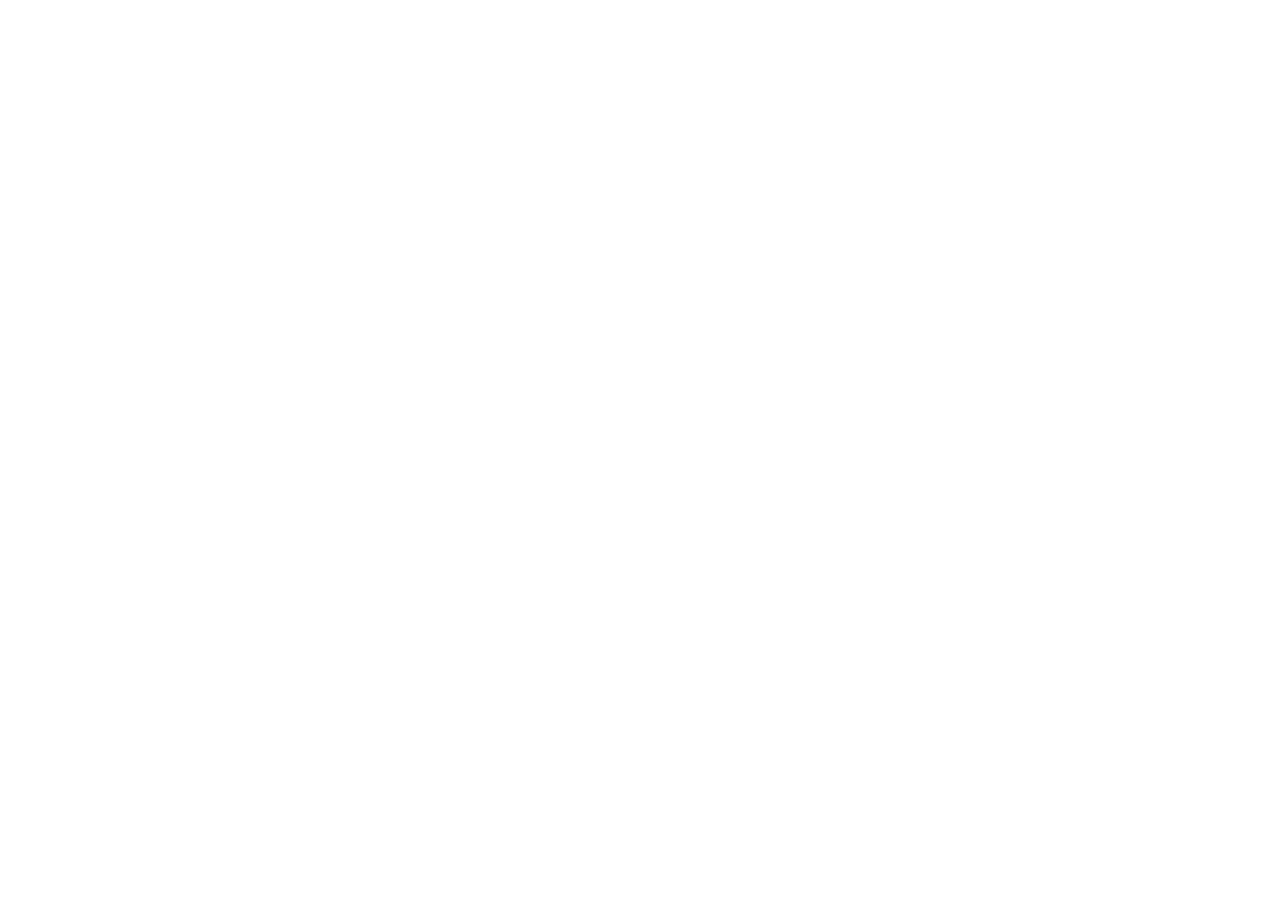
==== index.html @ 57c8b49c "Inicio del proyecto" ====
<!doctype html>
<html lang="es">
  <head></head>
    <title>Ecommerce</title>
    <!-- Required meta tags -->
    <meta charset="utf-8">
    <meta name="viewport" content="width=device-width, initial-scale=1, shrink-to-fit=no">

    <!-- Bootstrap CSS -->
    <link rel="stylesheet" href="https://stackpath.bootstrapcdn.com/bootstrap/4.3.1/css/bootstrap.min.css" integrity="sha384-ggOyR0iXCbMQv3Xipma34MD+dH/1fQ784/j6cY/iJTQUOhcWr7x9JvoRxT2MZw1T" crossorigin="anonymous">
  </head>
  <body>
      

    


    <!-- Optional JavaScript -->
    <!-- jQuery first, then Popper.js, then Bootstrap JS -->
    <script src="https://code.jquery.com/jquery-3.3.1.slim.min.js" integrity="sha384-q8i/X+965DzO0rT7abK41JStQIAqVgRVzpbzo5smXKp4YfRvH+8abtTE1Pi6jizo" crossorigin="anonymous"></script>
    <script src="https://cdnjs.cloudflare.com/ajax/libs/popper.js/1.14.7/umd/popper.min.js" integrity="sha384-UO2eT0CpHqdSJQ6hJty5KVphtPhzWj9WO1clHTMGa3JDZwrnQq4sF86dIHNDz0W1" crossorigin="anonymous"></script>
    <script src="https://stackpath.bootstrapcdn.com/bootstrap/4.3.1/js/bootstrap.min.js" integrity="sha384-JjSmVgyd0p3pXB1rRibZUAYoIIy6OrQ6VrjIEaFf/nJGzIxFDsf4x0xIM+B07jRM" crossorigin="anonymous"></script>
  </body>
</html>
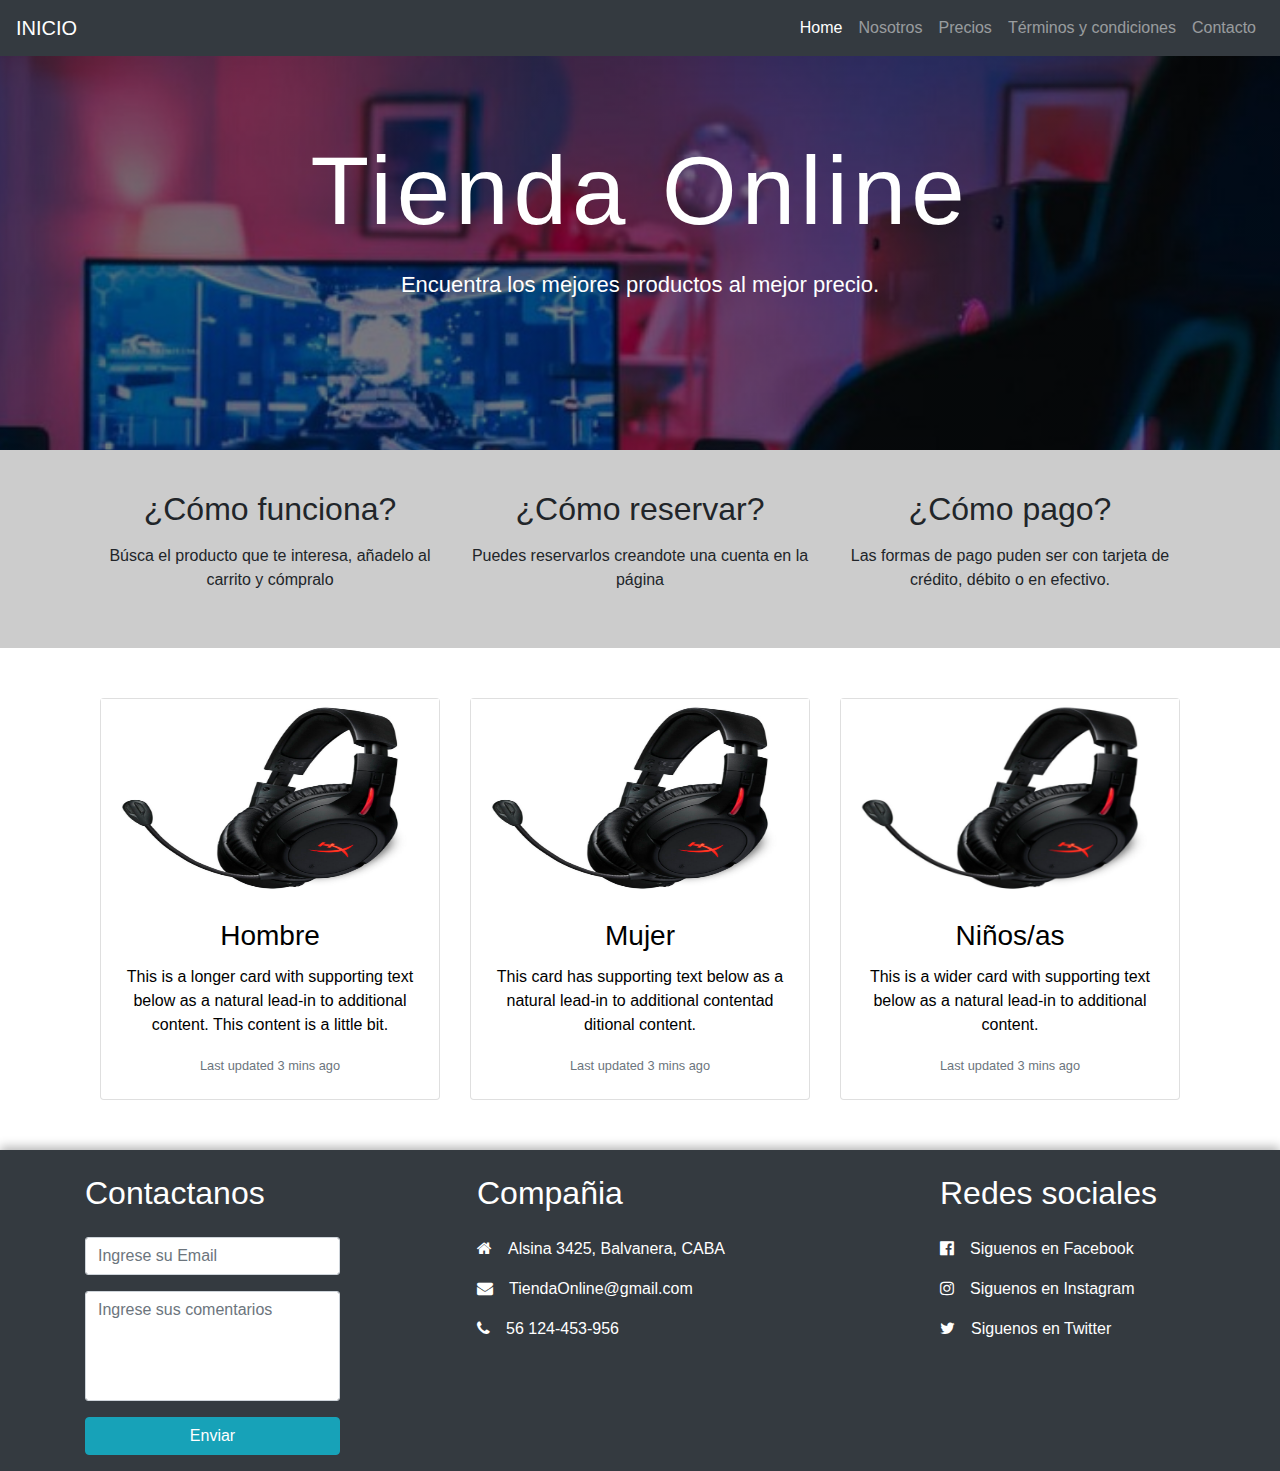
==== commit f284a243: "Correccion de Index y sus estilos" ====
--- a/index.html
+++ b/index.html
@@ -1,24 +1,195 @@
 <!doctype html>
 <html lang="es">
-  <head></head>
-    <title>Ecommerce</title>
-    <!-- Required meta tags -->
-    <meta charset="utf-8">
-    <meta name="viewport" content="width=device-width, initial-scale=1, shrink-to-fit=no">
 
-    <!-- Bootstrap CSS -->
-    <link rel="stylesheet" href="https://stackpath.bootstrapcdn.com/bootstrap/4.3.1/css/bootstrap.min.css" integrity="sha384-ggOyR0iXCbMQv3Xipma34MD+dH/1fQ784/j6cY/iJTQUOhcWr7x9JvoRxT2MZw1T" crossorigin="anonymous">
-  </head>
-  <body>
-      
+<head>
+	<!-- Required meta tags -->
+	<meta charset="utf-8">
+	<meta name="viewport" content="width=device-width, initial-scale=1, shrink-to-fit=no">
 
-    
+	<!-- Bootstrap CSS -->
+	<link rel="stylesheet" href="https://stackpath.bootstrapcdn.com/bootstrap/4.5.2/css/bootstrap.min.css"
+		integrity="sha384-JcKb8q3iqJ61gNV9KGb8thSsNjpSL0n8PARn9HuZOnIxN0hoP+VmmDGMN5t9UJ0Z" crossorigin="anonymous">
+
+	<!-- ESTILO CSS -->
+	<link rel="stylesheet" type="text/css" href="css/estilo.css">
+
+	<!--Font Awesome(iconos)-->
+	<link rel="stylesheet" href="https://cdnjs.cloudflare.com/ajax/libs/font-awesome/4.7.0/css/font-awesome.min.css">
+
+	<title>¡Tienda Online!</title>
+</head>
+
+<body>
+	<!--BARRA DE NAVEGACION-->
+	<nav class="navbar navbar-expand-md navbar-dark bg-dark fixed-top">
+		<a class="navbar-brand" href="">INICIO</a>
+		<button class="navbar-toggler" type="button" data-toggle="collapse" data-target="#navbarSupportedContent"
+			aria-controls="navbarNavDropdown" aria-expanded="false" aria-label="Toggle navigation">
+			<span class="navbar-toggler-icon"></span>
+		</button>
+		<div class="collapse navbar-collapse" id="navbarSupportedContent">
+			<ul class="navbar-nav ml-auto">
+				<li class="nav-item active"><a class="nav-link" href="#">Home</a></li>
+				<li class="nav-item"><a class="nav-link" href="">Nosotros</a></li>
+				<li class="nav-item"><a class="nav-link" href="">Precios</a></li>
+				<li class="nav-item"><a class="nav-link" href="">Términos y condiciones</a></li>
+				<li class="nav-item"><a class="nav-link" href="./contacto.html">Contacto</a></li>
+			</ul>
+		</div>
+	</nav>
+
+	<!-- SLIDE -->
+	<seccion class="slider-principal mx-auto">
+		<div class="container">
+			<h1 class="display-1">Tienda Online</h1>
+			<p class="lead">Encuentra los mejores productos al mejor precio.</p>
+		</div>
+	</seccion>
+
+	<!--PRIMERA SECCION-->
+	<section class="container-fluid " id="primera-seccion-presentacion">
+		<div class="row container mx-auto text-center">
+			<div class="col-4">
+				<h2 class="mb-3">¿Cómo funciona?</h2>
+				<p>Búsca el producto que te interesa, añadelo al carrito y cómpralo</p>
+			</div>
+			<div class="col-4">
+				<h2 class="mb-3">¿Cómo reservar?</h2>
+				<p>Puedes reservarlos creandote una cuenta en la página</p>
+			</div>
+			<div class="col-4">
+				<h2 class="mb-3">¿Cómo pago?</h2>
+				<p>Las formas de pago puden ser con tarjeta de crédito, débito o en efectivo.</p>
+			</div>
+		</div>
+	</section>
+
+	<!-- CARDS TIPOS DE PRODUCTOS -->
+	<div class="card-deck container mx-auto" id="segunda-seccion-presentacion">
+		<!-- COLUMNA HOMBRE -->
+		<div class="card">
+			<a href="">
+				<div id="carouselExampleControls" class="carousel slide carrousel-generos" data-ride="carousel" data-interval="1800">
+					<div class="carousel-inner">
+						<div class="carousel-item active">
+							<img src="img/producto1.jpg" alt="...">
+						</div>
+						<div class="carousel-item">
+							<img src="img/producto2.jpg" alt="...">
+						</div>
+						<div class="carousel-item">
+							<img src="img/producto3.jpg" alt="...">
+						</div>
+					</div>
+				</div>
+				<div class="card-body">
+					<h3 class="card-title">Hombre</h3>
+					<p class="card-text">This is a longer card with supporting text below as a natural lead-in to
+						additional content. This content is a little bit.</p>
+					<p class="card-text"><small class="text-muted">Last updated 3 mins ago</small></p>
+				</div>
+			</a>
+		</div>
+		<!-- COLUMNA MUJER -->
+		<div class="card">
+			<a href="">
+				<div id="carouselExampleControls" class="carousel slide carrousel-generos" data-ride="carousel" data-interval="2000">
+					<div class="carousel-inner">
+						<div class="carousel-item active">
+							<img src="img/producto1.jpg" alt="...">
+						</div>
+						<div class="carousel-item">
+							<img src="img/producto2.jpg" alt="...">
+						</div>
+						<div class="carousel-item">
+							<img src="img/producto3.jpg" alt="...">
+						</div>
+					</div>
+				</div>
+
+				<div class="card-body">
+					<h3 class="card-title">Mujer</h3>
+					<p class="card-text">This card has supporting text below as a natural lead-in to additional
+						contentad ditional content.</p>
+					<p class="card-text"><small class="text-muted">Last updated 3 mins ago</small></p>
+				</div>
+			</a>
+		</div>
+		<!-- COLUMNA CHICOS/AS -->
+		<div class="card">
+			<a href="">
+				<div id="carouselExampleControls" class="carousel slide carrousel-generos" data-ride="carousel" data-interval="2100">
+					<div class="carousel-inner">
+						<div class="carousel-item active">
+							<img src="img/producto1.jpg" alt="...">
+						</div>
+						<div class="carousel-item">
+							<img src="img/producto2.jpg" alt="...">
+						</div>
+						<div class="carousel-item">
+							<img src="img/producto3.jpg" alt="...">
+						</div>
+					</div>
+				</div>
+				<div class="card-body">
+					<h3 class="card-title">Niños/as</h3>
+					<p class="card-text">This is a wider card with supporting text below as a natural lead-in to
+						additional content.</p>
+					<p class="card-text"><small class="text-muted">Last updated 3 mins ago</small></p>
+				</div>
+			</a>
+		</div>
+	</div>
+
+	<!-- FOOTER -->
+	<footer class="bg-dark pb-3 pt-4">
+		<div class="container contFooter">
+			<div class="row justify-content-between">
+				<div class="col-3 mr-4">
+					<h2 class="text-white mb-4">Contactanos</h2>
+					<form action="" method="POST">
+						<div class="form-group">
+							<input type="email" class="form-control deleteBorder" name="correo"
+								placeholder="Ingrese su Email">
+						</div>
+						<div class="form-group">
+							<textarea class="form-control deleteBorder" name="comentario" rows="4"
+								placeholder="Ingrese sus comentarios"></textarea>
+						</div>
+						<button type="submit" class="btn btn-block btn-info">Enviar</button>
+					</form>
+				</div>
+				<div class="col-4">
+					<h2 class=" text-white mb-4">Compañia</h2>
+					<address class="text-white ">
+						<p><i class="fa fa-home mr-3"></i>Alsina 3425, Balvanera, CABA</p>
+						<p><i class="fa fa-envelope mr-3"></i>TiendaOnline@gmail.com</p>
+						<p><i class="fa fa-phone mr-3"></i>56 124-453-956</p>
+					</address>
+				</div>
+				<div class="col-3">
+					<h2 class=" text-white mb-4">Redes sociales</h2>
+					<p class="text-white"><i class="fa fa-facebook-official mr-3"></i>Siguenos en Facebook</p>
+					<p class="text-white"><i class="fa fa-instagram mr-3"></i>Siguenos en Instagram</p>
+					<p class="text-white"><i class="fa fa-twitter mr-3"></i>Siguenos en Twitter</p>
+				</div>
+
+			</div>
+		</div>
+	</footer>
 
 
-    <!-- Optional JavaScript -->
-    <!-- jQuery first, then Popper.js, then Bootstrap JS -->
-    <script src="https://code.jquery.com/jquery-3.3.1.slim.min.js" integrity="sha384-q8i/X+965DzO0rT7abK41JStQIAqVgRVzpbzo5smXKp4YfRvH+8abtTE1Pi6jizo" crossorigin="anonymous"></script>
-    <script src="https://cdnjs.cloudflare.com/ajax/libs/popper.js/1.14.7/umd/popper.min.js" integrity="sha384-UO2eT0CpHqdSJQ6hJty5KVphtPhzWj9WO1clHTMGa3JDZwrnQq4sF86dIHNDz0W1" crossorigin="anonymous"></script>
-    <script src="https://stackpath.bootstrapcdn.com/bootstrap/4.3.1/js/bootstrap.min.js" integrity="sha384-JjSmVgyd0p3pXB1rRibZUAYoIIy6OrQ6VrjIEaFf/nJGzIxFDsf4x0xIM+B07jRM" crossorigin="anonymous"></script>
-  </body>
+	<!-- Optional JavaScript -->
+	<!-- jQuery first, then Popper.js, then Bootstrap JS -->
+	<script src="https://code.jquery.com/jquery-3.5.1.slim.min.js"
+		integrity="sha384-DfXdz2htPH0lsSSs5nCTpuj/zy4C+OGpamoFVy38MVBnE+IbbVYUew+OrCXaRkfj"
+		crossorigin="anonymous"></script>
+	<script src="https://cdn.jsdelivr.net/npm/popper.js@1.16.1/dist/umd/popper.min.js"
+		integrity="sha384-9/reFTGAW83EW2RDu2S0VKaIzap3H66lZH81PoYlFhbGU+6BZp6G7niu735Sk7lN"
+		crossorigin="anonymous"></script>
+	<script src="https://stackpath.bootstrapcdn.com/bootstrap/4.5.2/js/bootstrap.min.js"
+		integrity="sha384-B4gt1jrGC7Jh4AgTPSdUtOBvfO8shuf57BaghqFfPlYxofvL8/KUEfYiJOMMV+rV"
+		crossorigin="anonymous"></script>
+</body>
+
 </html>--- a/css/estilo.css
+++ b/css/estilo.css
@@ -0,0 +1,75 @@
+body {
+	height: 100%;
+	margin: 0;
+	background-color: #fff;
+}
+
+textarea{
+	resize: none;
+}
+
+a{
+	text-decoration: none;
+	color: black;
+}
+a:hover{
+	text-decoration: none;
+}
+
+/* ~~~~~~~~~~~~~~~~~~~~~~~~~~~~~~~~~~~~~~~~~~~~~~~~~~ */
+/* ~~~~~~~~~~~~~ PAGINA DE PRESENTACION ~~~~~~~~~~~~~ */
+/* ~~~~~~~~~~~~~~~~~~~~~~~~~~~~~~~~~~~~~~~~~~~~~~~~~~ */
+
+.slider-principal{
+	background: linear-gradient(rgba(0, 0, 0, 0.5), rgba(0, 0, 0, 0.5)), url("../img/banner1.jpg") no-repeat center center fixed;
+	display: flex;
+	align-items: center;
+	width: 100%;
+	height: 450px;
+	background-size: cover;
+	color: white;
+	text-align: center;
+}
+.slider-principal div h1{
+	letter-spacing: 5px;
+}
+.slider-principal div p{
+	font-size: 22px;
+	margin-top: 20px;
+}
+#primera-seccion-presentacion{
+	background-color: hsl(0, 0%, 80%);
+	padding: 40px 0;
+}
+#segunda-seccion-presentacion{
+	margin: 50px 0;
+	text-align: center;
+}
+#segunda-seccion-presentacion div a div{
+	height: 200px;
+}
+.carrousel-generos div > div img{
+	height: 200px;
+	display: block;
+	width: 340px;
+}
+
+/* ~~~~~~~~~~~~~~~~~~~~~~~~~~~~~~~~~~~~ */
+/* ~~~~~~~~~~~~~~ FOOTER ~~~~~~~~~~~~~~ */
+/* ~~~~~~~~~~~~~~~~~~~~~~~~~~~~~~~~~~~~ */
+footer{
+	/* Valores: 0 = horizontal :: -5 = vertical :: 10 = difuminado */
+	box-shadow: 0 -3px 10px rgba(0, 0, 0, .3);
+}
+footer > .contFooter {
+	min-width: 1100px !important;
+}
+
+/* ~~~~~~~~~~~~~~~~~~~~~~~~~~~~~~~~~~~~ */
+/* ~~~~~~~~ PAGINA DE CONTACTO ~~~~~~~~ */
+/* ~~~~~~~~~~~~~~~~~~~~~~~~~~~~~~~~~~~~ */
+
+.deleteBorder{
+	border-radius: 3px;
+}
+
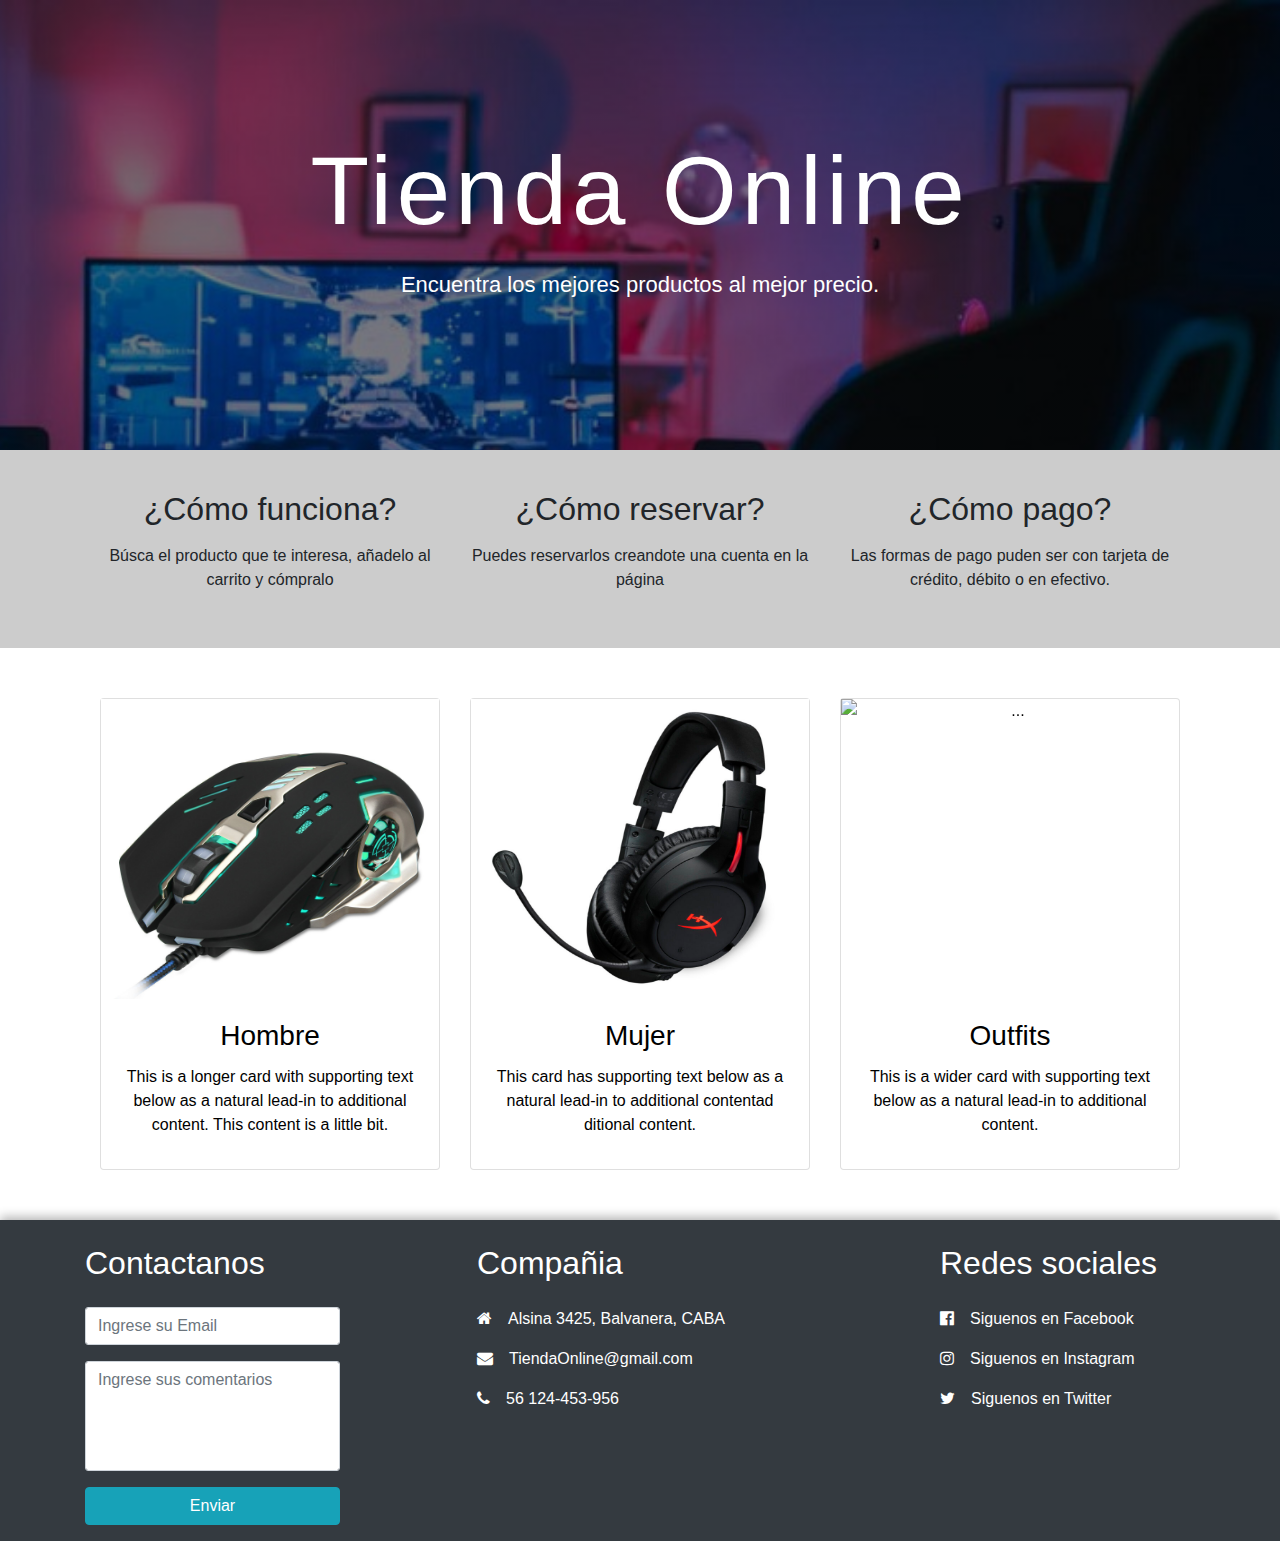
==== commit 3ea7b951: "Index - Correcciones de tamaño en las cards" ====
--- a/index.html
+++ b/index.html
@@ -20,23 +20,6 @@
 </head>
 
 <body>
-	<!--BARRA DE NAVEGACION-->
-	<nav class="navbar navbar-expand-md navbar-dark bg-dark fixed-top">
-		<a class="navbar-brand" href="">INICIO</a>
-		<button class="navbar-toggler" type="button" data-toggle="collapse" data-target="#navbarSupportedContent"
-			aria-controls="navbarNavDropdown" aria-expanded="false" aria-label="Toggle navigation">
-			<span class="navbar-toggler-icon"></span>
-		</button>
-		<div class="collapse navbar-collapse" id="navbarSupportedContent">
-			<ul class="navbar-nav ml-auto">
-				<li class="nav-item active"><a class="nav-link" href="#">Home</a></li>
-				<li class="nav-item"><a class="nav-link" href="">Nosotros</a></li>
-				<li class="nav-item"><a class="nav-link" href="">Precios</a></li>
-				<li class="nav-item"><a class="nav-link" href="">Términos y condiciones</a></li>
-				<li class="nav-item"><a class="nav-link" href="./contacto.html">Contacto</a></li>
-			</ul>
-		</div>
-	</nav>
 
 	<!-- SLIDE -->
 	<seccion class="slider-principal mx-auto">
@@ -68,25 +51,24 @@
 	<div class="card-deck container mx-auto" id="segunda-seccion-presentacion">
 		<!-- COLUMNA HOMBRE -->
 		<div class="card">
-			<a href="">
-				<div id="carouselExampleControls" class="carousel slide carrousel-generos" data-ride="carousel" data-interval="1800">
-					<div class="carousel-inner">
-						<div class="carousel-item active">
-							<img src="img/producto1.jpg" alt="...">
+			<a href="" class="">
+				<div id="carouselExampleControls" class="carousel slide carrousel-generos" data-ride="carousel" data-interval="3000">
+					<div class="carousel-inner ">
+						<div class="carousel-item active mr-0">
+							<img src="img/producto4.jpg" class="img-fluid" alt="...">
 						</div>
 						<div class="carousel-item">
-							<img src="img/producto2.jpg" alt="...">
+							<img src="img/producto2.jpg" class="img-fluid" alt="...">
 						</div>
 						<div class="carousel-item">
-							<img src="img/producto3.jpg" alt="...">
+							<img src="img/producto3.jpg" class="img-fluid" alt="...">
 						</div>
 					</div>
 				</div>
-				<div class="card-body">
+				<div class="card-body m-0 texto-seccion-presentacion">
 					<h3 class="card-title">Hombre</h3>
 					<p class="card-text">This is a longer card with supporting text below as a natural lead-in to
 						additional content. This content is a little bit.</p>
-					<p class="card-text"><small class="text-muted">Last updated 3 mins ago</small></p>
 				</div>
 			</a>
 		</div>
@@ -95,7 +77,7 @@
 			<a href="">
 				<div id="carouselExampleControls" class="carousel slide carrousel-generos" data-ride="carousel" data-interval="2000">
 					<div class="carousel-inner">
-						<div class="carousel-item active">
+						<div class="carousel-item active mr-0">
 							<img src="img/producto1.jpg" alt="...">
 						</div>
 						<div class="carousel-item">
@@ -107,35 +89,33 @@
 					</div>
 				</div>
 
-				<div class="card-body">
+				<div class="card-body m-0 texto-seccion-presentacion">
 					<h3 class="card-title">Mujer</h3>
 					<p class="card-text">This card has supporting text below as a natural lead-in to additional
 						contentad ditional content.</p>
-					<p class="card-text"><small class="text-muted">Last updated 3 mins ago</small></p>
 				</div>
 			</a>
 		</div>
-		<!-- COLUMNA CHICOS/AS -->
+		<!-- COLUMNA OUTFITS -->
 		<div class="card">
 			<a href="">
 				<div id="carouselExampleControls" class="carousel slide carrousel-generos" data-ride="carousel" data-interval="2100">
 					<div class="carousel-inner">
-						<div class="carousel-item active">
-							<img src="img/producto1.jpg" alt="...">
+						<div class="carousel-item active mr-0">
+							<img src="img/outfits/sabana_3111CELESTE-2884-1.jpg" alt="...">
 						</div>
 						<div class="carousel-item">
-							<img src="img/producto2.jpg" alt="...">
+							<img src="img/outfits/Outfit585_grande.jpg" alt="...">
 						</div>
 						<div class="carousel-item">
-							<img src="img/producto3.jpg" alt="...">
+							<img src="img/outfits/Outfit583_grande.jpg" alt="...">
 						</div>
 					</div>
 				</div>
-				<div class="card-body">
-					<h3 class="card-title">Niños/as</h3>
+				<div class="card-body m-0 texto-seccion-presentacion">
+					<h3 class="card-title">Outfits</h3>
 					<p class="card-text">This is a wider card with supporting text below as a natural lead-in to
 						additional content.</p>
-					<p class="card-text"><small class="text-muted">Last updated 3 mins ago</small></p>
 				</div>
 			</a>
 		</div>
--- a/css/estilo.css
+++ b/css/estilo.css
@@ -45,13 +45,19 @@
 	margin: 50px 0;
 	text-align: center;
 }
-#segunda-seccion-presentacion div a div{
-	height: 200px;
+/* 300px es el Tamaño de la imagen */
+/* Tamaño del carousel */
+#carouselExampleControls{
+	height: 300px !important;
 }
+.texto-seccion-presentacion{
+	height: 170px !important;
+}
+/* Imagenes del carrousel de generos */
 .carrousel-generos div > div img{
-	height: 200px;
+	height: 300px;
 	display: block;
-	width: 340px;
+	width: 100%;
 }
 
 /* ~~~~~~~~~~~~~~~~~~~~~~~~~~~~~~~~~~~~ */
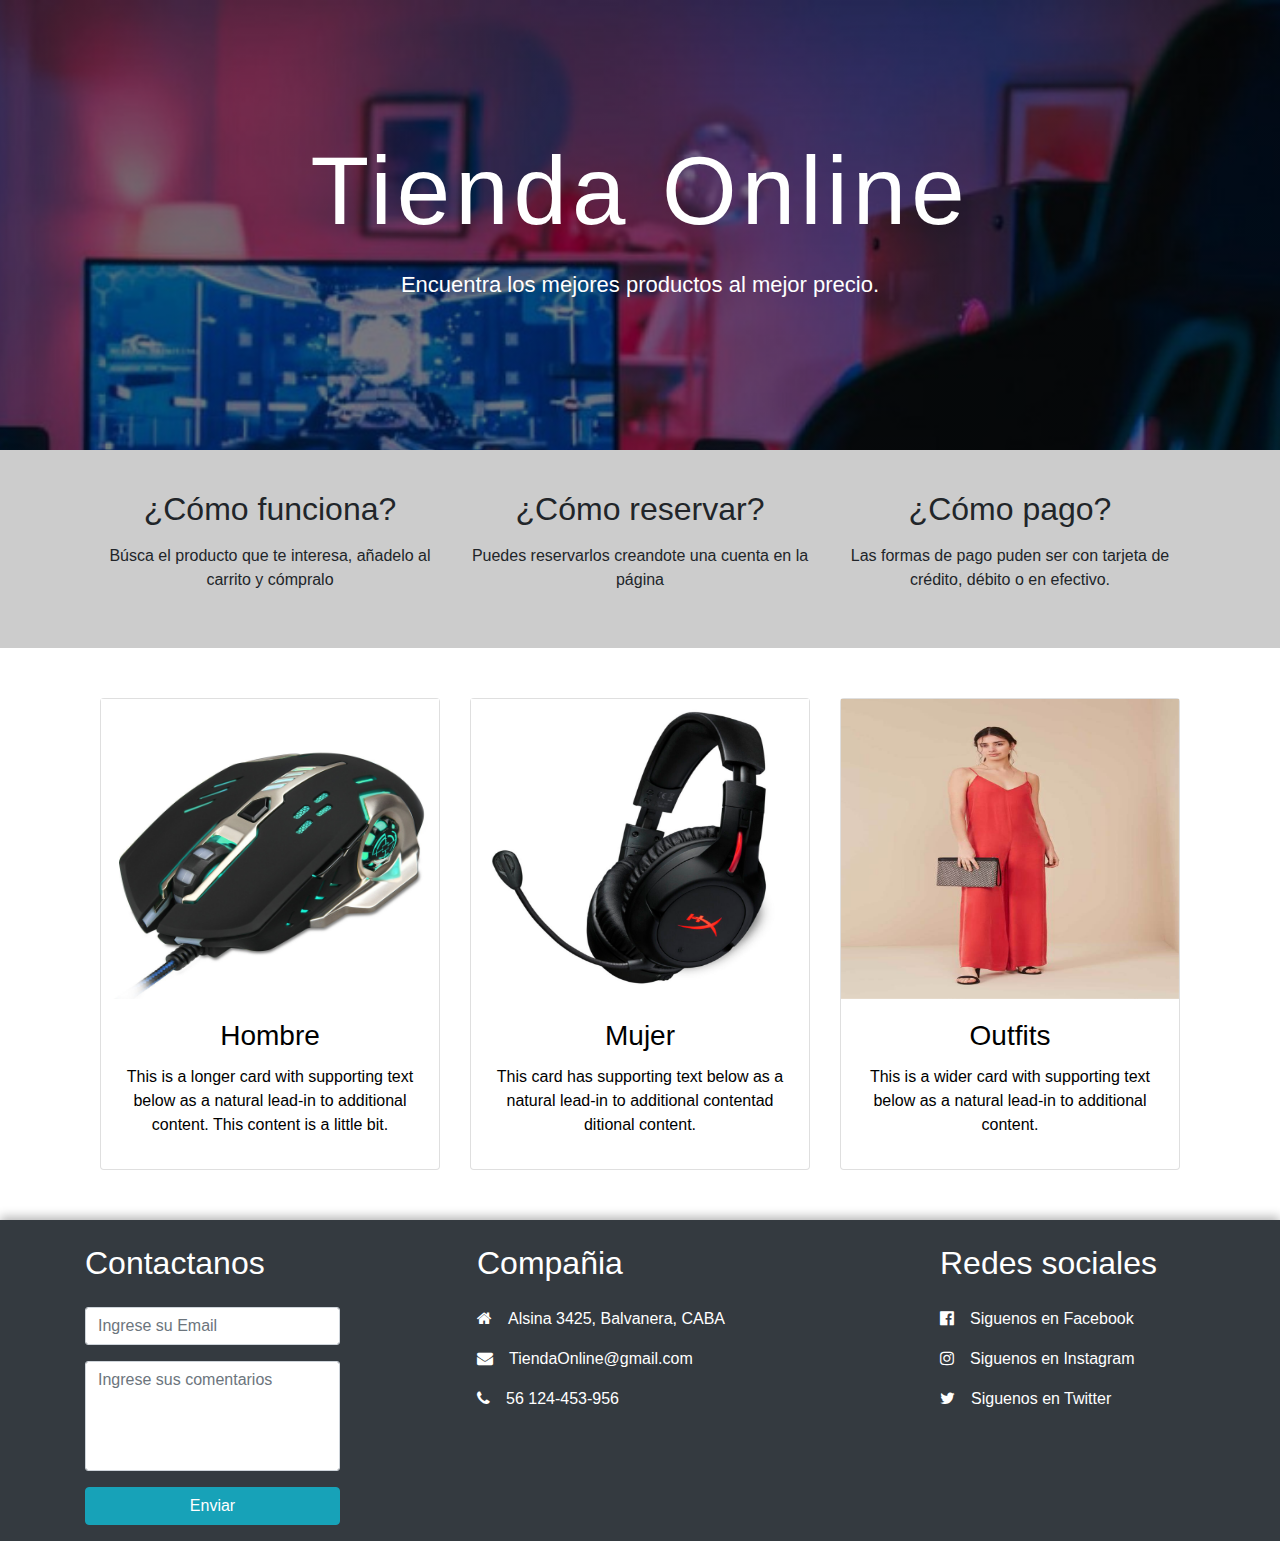
==== commit 31fce174: "Carpeta Login borrada" ====
--- a/index.html
+++ b/index.html
@@ -10,10 +10,10 @@
 	<link rel="stylesheet" href="https://stackpath.bootstrapcdn.com/bootstrap/4.5.2/css/bootstrap.min.css"
 		integrity="sha384-JcKb8q3iqJ61gNV9KGb8thSsNjpSL0n8PARn9HuZOnIxN0hoP+VmmDGMN5t9UJ0Z" crossorigin="anonymous">
 
-	<!-- ESTILO CSS -->
+	<!-- Mis estilos -->
 	<link rel="stylesheet" type="text/css" href="css/estilo.css">
 
-	<!--Font Awesome(iconos)-->
+	<!-- Font Awesome -->
 	<link rel="stylesheet" href="https://cdnjs.cloudflare.com/ajax/libs/font-awesome/4.7.0/css/font-awesome.min.css">
 
 	<title>¡Tienda Online!</title>
--- a/css/estilo.css
+++ b/css/estilo.css
@@ -70,12 +70,80 @@
 footer > .contFooter {
 	min-width: 1100px !important;
 }
+/* Formulario */
+.deleteBorder{
+	border-radius: 3px;
+}
+/* ~~~~~~~~~~~~~~~~~~~~~~~~~~~~~~~~~~~~ */
+/* ~~~~~~~~~ PAGINA DEL LOGIN ~~~~~~~~~ */
+/* ~~~~~~~~~~~~~~~~~~~~~~~~~~~~~~~~~~~~ */
+
+#login{
+	margin-top: 80px;
+	margin-bottom: 40px;
+	width: 410px;
+	padding: 20px 30px;
+	box-shadow: 0 0 10px rgba(0,0,0,0.3);
+}
+#login form button{
+	margin: 20px 0;
+	font-size: 20px;
+	letter-spacing: 1px;
+}
+#login form a{
+	font-weight: bold;
+	padding: 0;
+	color: blue;
+}
+
+/*-------------------------------*/
+/*------Perfil de usuario--------*/
+/*-------------------------------*/
+
+.coustomer-profile{
+  text-align: center;
+  padding: 2rem;
+}
+
+
+.customer-image{
+  padding: 0.5rem;
+  background: #fff;
+  max-width: 10rem;
+  margin-bottom: 1.5rem;
+}
+
+.contenedor-usuario{
+  background: #fff;
+  box-shadow: 0 0 8px rgba(0,0,0,0.1);
+}
 
 /* ~~~~~~~~~~~~~~~~~~~~~~~~~~~~~~~~~~~~ */
 /* ~~~~~~~~ PAGINA DE CONTACTO ~~~~~~~~ */
 /* ~~~~~~~~~~~~~~~~~~~~~~~~~~~~~~~~~~~~ */
-
-.deleteBorder{
-	border-radius: 3px;
+#pagina-contacto{
+	margin: 20px 0;
 }
 
+#mapa-ubicacion{
+	text-align: center;
+}
+
+#mapa-ubicacion iframe{
+	margin-top: 14px!important;
+	border: lightblue 2px solid !important;
+	border-radius: 5px;
+}
+#seccion-nuestras-redes h3{
+	font-size: 35px;
+}
+
+#seccion-nuestras-redes > p{
+	margin: 0;
+	margin-top: 5px;
+	margin-left: 5px;
+}
+
+.titulos-pag-contacto{
+	font-size: 50px;
+}